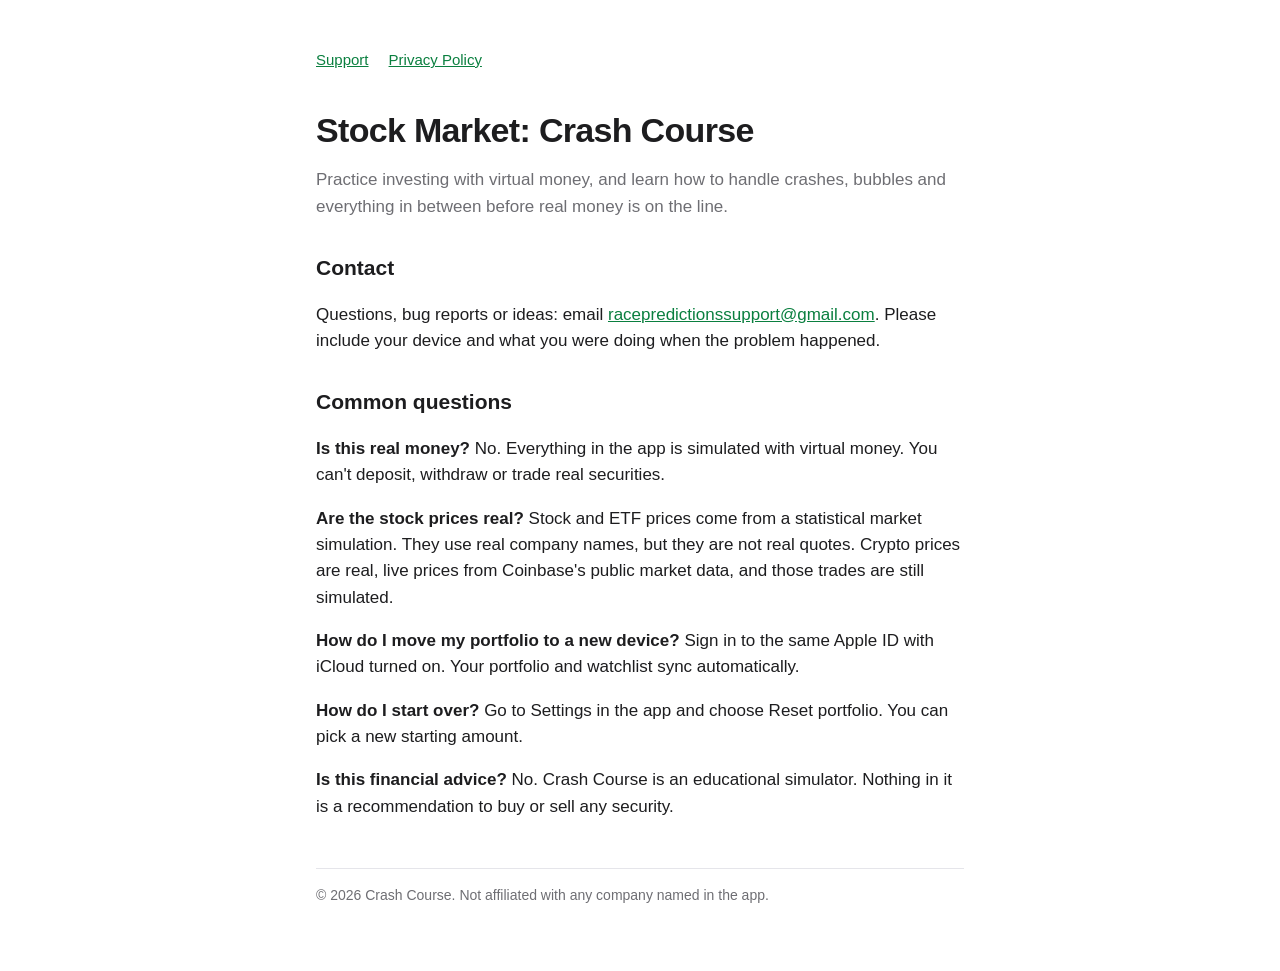
==== index.html @ 33146eff "Add support page and privacy policy for Crash Course Co-Authored-By: Claude Opus 5.5 <noreply@anthro" ====
<!doctype html>
<html lang="en">
<head>
<meta charset="utf-8">
<meta name="viewport" content="width=device-width, initial-scale=1">
<title>Crash Course Support</title>
<meta name="description" content="Support for Stock Market: Crash Course, a market simulator for practicing investing with virtual money.">
<link rel="stylesheet" href="style.css">
</head>
<body>
<main>
<nav><a href="./">Support</a><a href="privacy.html">Privacy Policy</a></nav>
<h1>Stock Market: Crash Course</h1>
<p class="muted">Practice investing with virtual money, and learn how to handle crashes, bubbles and everything in between before real money is on the line.</p>

<h2>Contact</h2>
<p>Questions, bug reports or ideas: email <a href="mailto:racepredictionssupport@gmail.com">racepredictionssupport@gmail.com</a>. Please include your device and what you were doing when the problem happened.</p>

<h2>Common questions</h2>
<p><strong>Is this real money?</strong> No. Everything in the app is simulated with virtual money. You can't deposit, withdraw or trade real securities.</p>
<p><strong>Are the stock prices real?</strong> Stock and ETF prices come from a statistical market simulation. They use real company names, but they are not real quotes. Crypto prices are real, live prices from Coinbase's public market data, and those trades are still simulated.</p>
<p><strong>How do I move my portfolio to a new device?</strong> Sign in to the same Apple ID with iCloud turned on. Your portfolio and watchlist sync automatically.</p>
<p><strong>How do I start over?</strong> Go to Settings in the app and choose Reset portfolio. You can pick a new starting amount.</p>
<p><strong>Is this financial advice?</strong> No. Crash Course is an educational simulator. Nothing in it is a recommendation to buy or sell any security.</p>

<footer>© 2026 Crash Course. Not affiliated with any company named in the app.</footer>
</main>
</body>
</html>
---- style.css ----
:root { --bg: #ffffff; --fg: #1d1d1f; --muted: #6e6e73; --accent: #0a7f3f; --rule: #e5e5ea; }
@media (prefers-color-scheme: dark) {
  :root { --bg: #000000; --fg: #f5f5f7; --muted: #a1a1a6; --accent: #30d158; --rule: #2c2c2e; }
}
* { box-sizing: border-box; }
body { margin: 0; background: var(--bg); color: var(--fg);
  font: 17px/1.55 -apple-system, BlinkMacSystemFont, "SF Pro Text", "Helvetica Neue", Arial, sans-serif; }
main { max-width: 680px; margin: 0 auto; padding: 48px 16px 64px; }
h1 { font-size: 34px; line-height: 1.15; margin: 0 0 8px; letter-spacing: -0.02em; }
h2 { font-size: 21px; margin: 32px 0 8px; }
p, li { color: var(--fg); }
.muted { color: var(--muted); }
a { color: var(--accent); }
nav { display: flex; gap: 20px; margin-bottom: 40px; font-size: 15px; }
footer { margin-top: 48px; padding-top: 16px; border-top: 1px solid var(--rule); font-size: 14px; color: var(--muted); }
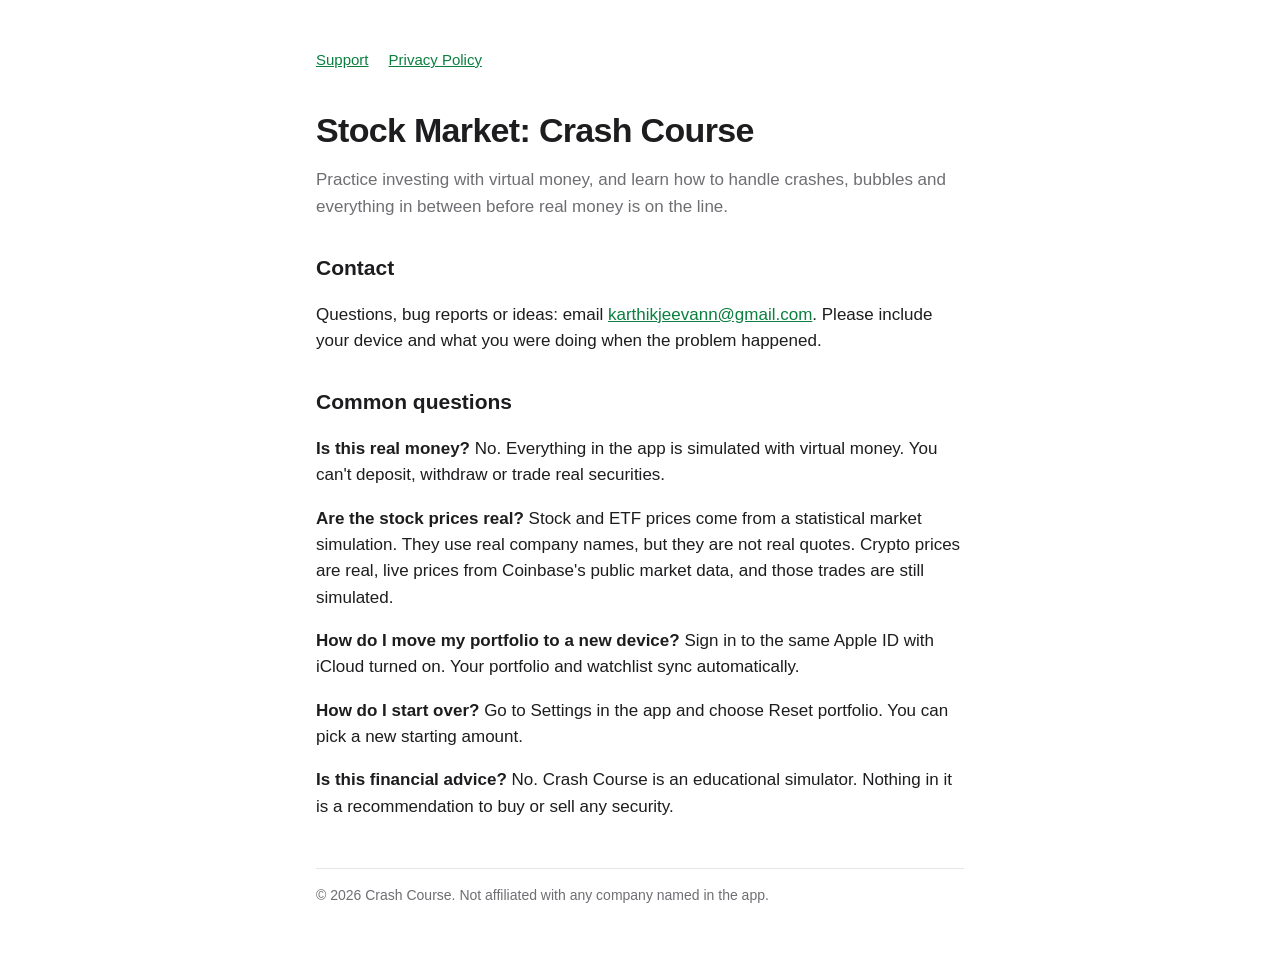
==== commit 62896aa0: "Update support email Co-Authored-By: Claude Opus 5.5 <noreply@anthropic.com> Claude-Session: https:/" ====
--- a/index.html
+++ b/index.html
@@ -14,7 +14,7 @@
 <p class="muted">Practice investing with virtual money, and learn how to handle crashes, bubbles and everything in between before real money is on the line.</p>
 
 <h2>Contact</h2>
-<p>Questions, bug reports or ideas: email <a href="mailto:racepredictionssupport@gmail.com">racepredictionssupport@gmail.com</a>. Please include your device and what you were doing when the problem happened.</p>
+<p>Questions, bug reports or ideas: email <a href="mailto:karthikjeevann@gmail.com">karthikjeevann@gmail.com</a>. Please include your device and what you were doing when the problem happened.</p>
 
 <h2>Common questions</h2>
 <p><strong>Is this real money?</strong> No. Everything in the app is simulated with virtual money. You can't deposit, withdraw or trade real securities.</p>
